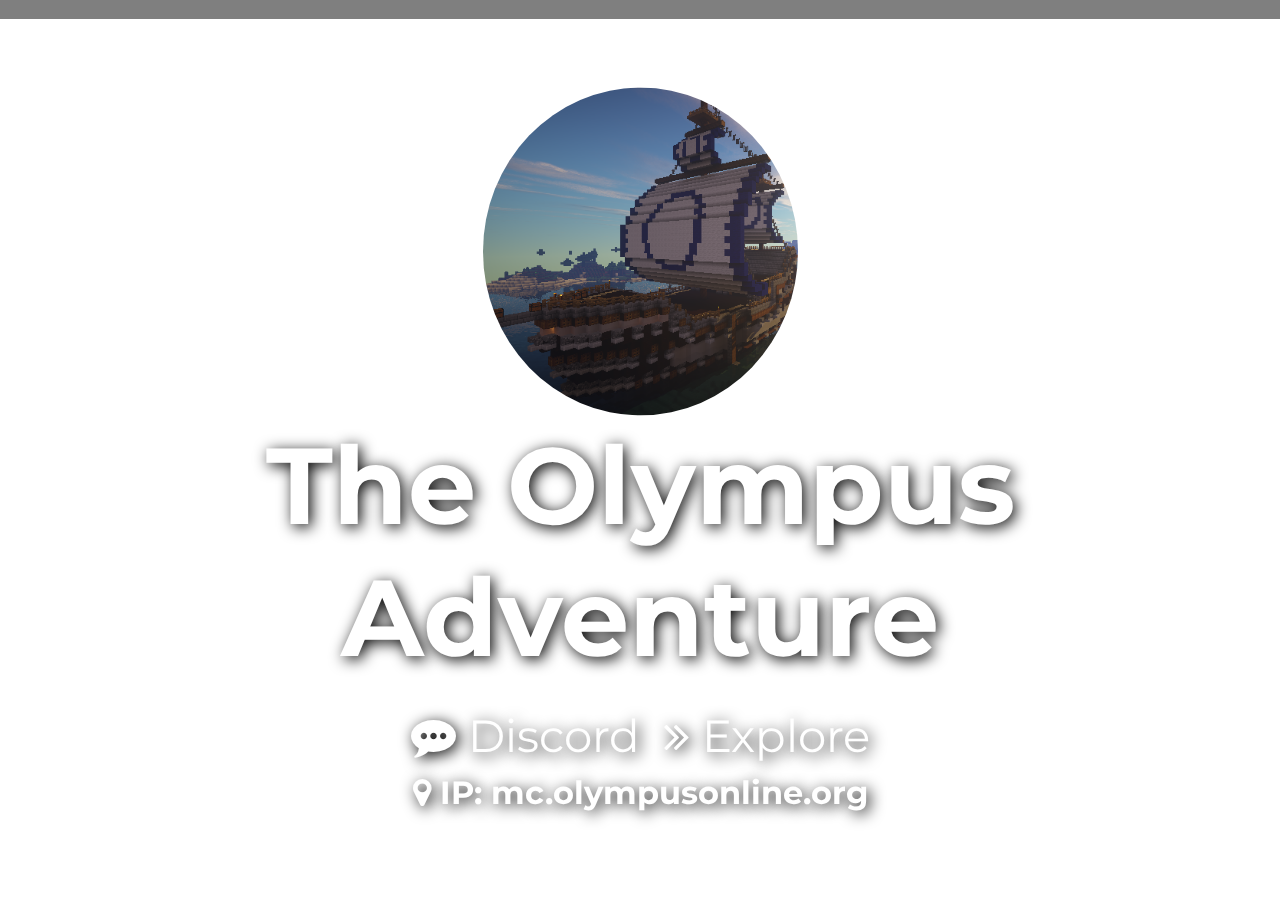
==== index.html @ 89c15035 "landing page updates" ====
<!DOCTYPE html>
<html>
<head>
    <title>Olympus Online 2</title>

    <meta http-equiv="Content-Type" content="text/html; charset=UTF-8"/>
    <meta name="viewport" content="width=device-width, initial-scale=1, maximum-scale=1.0, user-scalable=no"/>
    <meta name="theme-color" content="#2196F3">
    <meta content="OO2" property="og:title" />
    <meta content="Olympus Online - Where Adventure Begins." property="og:description" />
    <meta content="http://olympusonline2.com/images/icon.png" property="og:image" />

    <link rel="shortcut icon" href="favicon.png" type="image/x-icon">
    <link rel="icon" type="image/png" href="../favicon.png">

    <!-- CSS/JS stuff -->
    <link href="https://fonts.googleapis.com/css?family=Montserrat" rel="stylesheet">
    <link rel="stylesheet" href="css/font-awesome.min.css">
    <link href="css/main.css" type="text/css" rel="stylesheet">
</head>
<body>
    <div class="overlay_black">
    <img id="js-bg" src="[data-uri]" alt="">
      <div class="center_page">
        <div class="text-effect">
          <img src="images/logo.png" class="image_title">
          <h1 class="title">The Olympus Adventure</h1>
          <div class="buttons_line">
            <a href="https://discord.gg/axJuNJH" target="_blank" class="linkeffect after"><i class="fa fa-commenting"></i> Discord</a>
              <br>
            <a href="about" class="linkeffect after"><i class="fa fa-angle-double-right"></i> Explore</a>
              <div class="split"></div><br>
            <h1><i class="fa fa-map-marker"></i> IP: mc.olympusonline.org</h1>
          </div>
        </div>
      </div>
      
      <!--<div class="credits text-effect box">
        Created by <a class="url" href="https://github.com/ImthePeach">DakotaMaatman</a>
      </div>-->
    </div>

    <!--Scripts-->
    <script src="js/background.js"></script>
    <!--<script src="js/jquery-3.1.1.min.js"></script>-->
</body>
</html>
---- css/main.css ----
a, html, body, h1, h2, h3, h4, h5, p {
  color: white;
  text-align: center;
  margin: 0;
  font-family: 'Montserrat', sans-serif;
}

body {
  /*background: url('../images/background.png');*/
  background-size: cover;
  background-repeat: no-repeat;
}

video {
  width: 90vmin;
}

.bypass {
  display: block;
}

.split { width: 100%; padding-bottom: 10px; }

.credits {
  padding: 10px;
  position: absolute;
  bottom: 0; right: 0;
  background: rgba(0, 0, 0, 0.7);
  border-radius: 10px 0px 0px 0px;
}

.url,.url:visited,.url:hover,.url:active,.url:hover {
  text-decoration: none;
  color: #14BAE4;
  font-size: 16px;
  padding: 0px;
}

.text-effect {
    text-shadow: 3px 3px 15px black;
    transition: all 0.5s ease;
}

.box {
    background: rgba(0, 0, 0, 0.7);
    border-radius: 10px 0px 0px 0px;
    padding-left: 10px;
    padding-top: 10px;
}

.image_title {
  width: 35vmin;
  border-radius: 100%;
  transition: all 1s ease;
}

.error-text {
  font-size: 10vmin;
  transition: all 0.5s ease;
}

.title {
  font-size: 12vmin;
  padding-bottom: 25px;
  transition: all 0.5s ease;
}

.pacman {
  background: url('../images/404.png');
  background-size: cover;
  background-position: center;
  background-repeat: no-repeat;
}

.overlay_black {
  background: rgba(0, 0, 0, 0.5);
  width: 100%;
  height: 100%;
}

.time {
  font-size: 14vmin;
}

a {
  text-decoration: none;
  color: #14BAE4;
}

.cover {
  min-height: 100%; height: 100%; width: 100%;
  background-color: rgba(27, 33, 51, 0.2);
}

/*.mask {
  position:absolute;
  top:0;
  left:0;
  height:100%;
  width:100%;
  z-index:3;
  background:url(images/videomask.png) repeat center
}*/

.button_line {
  color: white;
  width: 100%;
}

br {
  display: none;
}

.center_page {
  width: 100%;
  position: fixed;
  top: 50%;
  left: 50%;
  transform: translate(-50%, -50%);
}

a,a:visited,a:hover,a:active{
  padding-left: 10px;
  padding-right: 10px;
  -webkit-backface-visibility:hidden;
          backface-visibility:hidden;
    position:relative;
  transition:0.5s color ease;
    text-decoration:none;
    color: white;
    font-size: 5vmin;
}
a:hover{
    color: #14BAE4;
}
a.before:before,a.after:after{
  content: "";
  transition:0.5s all ease;
  -webkit-backface-visibility:hidden;
          backface-visibility:hidden;
  position:absolute;
}
a.before:before{
  top:-0.25em;
}
a.after:after{
  bottom:-0.25em;
}
a.before:before,a.after:after{
  height:5px;
  height:0.35rem;
  width:0;
  background: #14BAE4;
}

a.linkeffect:after {
  left:50%;
  -webkit-transform:translateX(-50%);
          transform:translateX(-50%);
}

a.before:hover:before,a.after:hover:after{
  width:100%;
}

@media screen and (max-width: 500px) {
  .split {
    display: none;
  }

  .image_title {
    width: 50vmin;
  }

  .title {
    font-size: 13vmin;
  }

  linkbreak:before {
    content: "";
  }

  a,a:visited,a:hover,a:active {
    font-size: 7vmin;
  }

  br {
    display: block;
  }
}
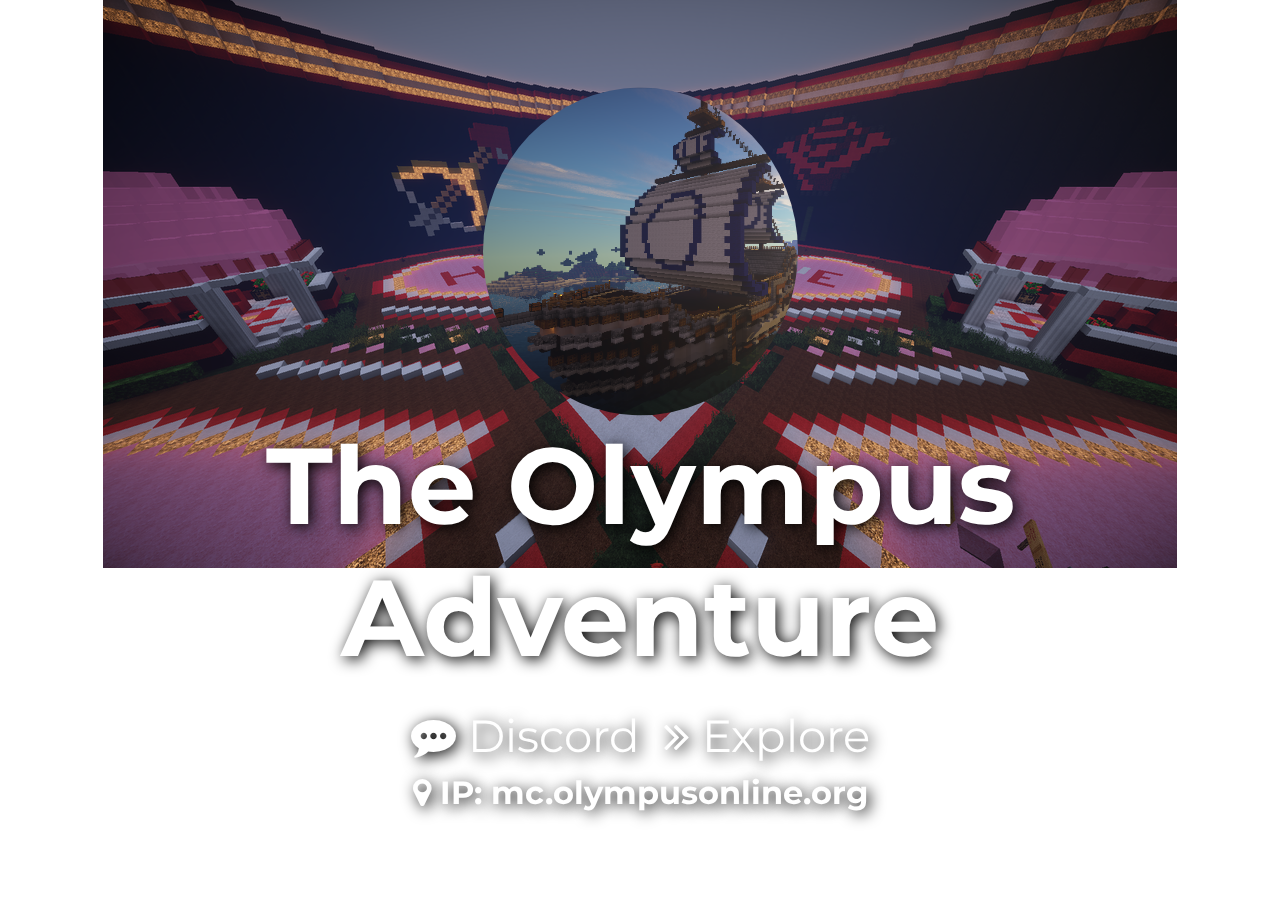
==== commit d746f6d7: "background updates" ====
--- a/index.html
+++ b/index.html
@@ -19,8 +19,8 @@
     <link href="css/main.css" type="text/css" rel="stylesheet">
 </head>
 <body>
+    <img id="js-bg" src="[data-uri]" alt="">
     <div class="overlay_black">
-    <img id="js-bg" src="[data-uri]" alt="">
       <div class="center_page">
         <div class="text-effect">
           <img src="images/logo.png" class="image_title">
@@ -42,6 +42,6 @@
 
     <!--Scripts-->
     <script src="js/background.js"></script>
-    <!--<script src="js/jquery-3.1.1.min.js"></script>-->
+    <script src="js/jquery-3.1.1.min.js"></script>
 </body>
 </html>
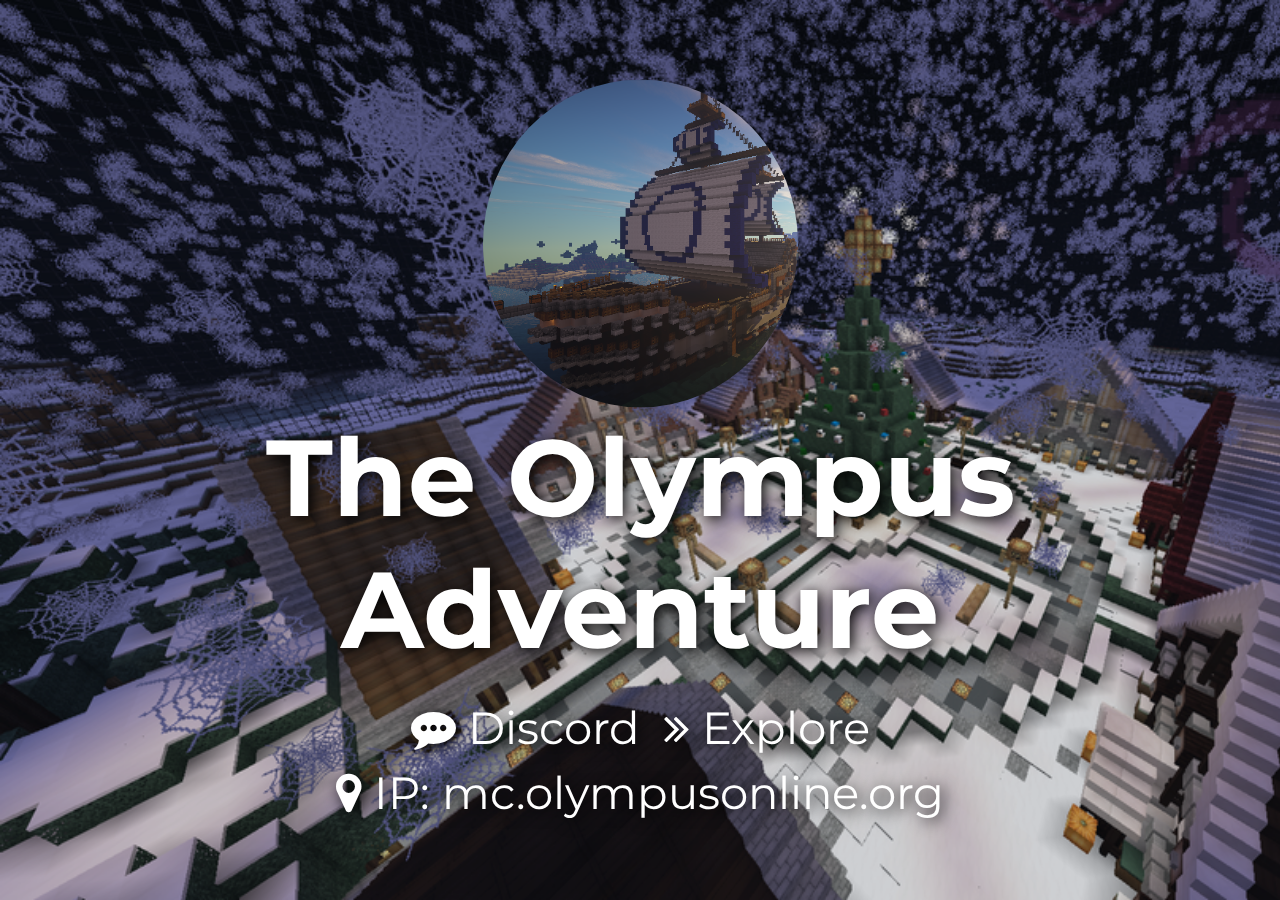
==== commit ff435611: "rip in background" ====
--- a/index.html
+++ b/index.html
@@ -11,7 +11,7 @@
     <meta content="http://olympusonline2.com/images/icon.png" property="og:image" />
 
     <link rel="shortcut icon" href="favicon.png" type="image/x-icon">
-    <link rel="icon" type="image/png" href="../favicon.png">
+    <link rel="icon" type="image/png" href="favicon.png">
 
     <!-- CSS/JS stuff -->
     <link href="https://fonts.googleapis.com/css?family=Montserrat" rel="stylesheet">
@@ -20,25 +20,25 @@
 </head>
 <body>
     <img id="js-bg" src="[data-uri]" alt="">
-    <div class="overlay_black">
-      <div class="center_page">
-        <div class="text-effect">
-          <img src="images/logo.png" class="image_title">
-          <h1 class="title">The Olympus Adventure</h1>
-          <div class="buttons_line">
-            <a href="https://discord.gg/axJuNJH" target="_blank" class="linkeffect after"><i class="fa fa-commenting"></i> Discord</a>
-              <br>
-            <a href="about" class="linkeffect after"><i class="fa fa-angle-double-right"></i> Explore</a>
-              <div class="split"></div><br>
-            <h1><i class="fa fa-map-marker"></i> IP: mc.olympusonline.org</h1>
+      <div class="overlay_black cover">
+        <div class="center_page">
+          <div class="text-effect">
+            <img src="images/logo.png" class="image_title">
+            <h1 class="title">The Olympus Adventure</h1>
+            <div class="buttons_line">
+              <a href="https://discord.gg/axJuNJH" target="_blank" class="linkeffect after"><i class="fa fa-commenting"></i> Discord</a>
+                <br>
+              <a href="about" class="linkeffect after"><i class="fa fa-angle-double-right"></i> Explore</a>
+                <div class="split"></div><br>
+              <a><i class="fa fa-map-marker"></i> IP: mc.olympusonline.org</a>
+            </div>
           </div>
         </div>
+        
+        <!--<div class="credits text-effect box">
+          Created by <a class="url" href="https://github.com/ImthePeach">DakotaMaatman</a>
+        </div>-->
       </div>
-      
-      <!--<div class="credits text-effect box">
-        Created by <a class="url" href="https://github.com/ImthePeach">DakotaMaatman</a>
-      </div>-->
-    </div>
 
     <!--Scripts-->
     <script src="js/background.js"></script>
--- a/css/main.css
+++ b/css/main.css
@@ -85,6 +85,15 @@
 a {
   text-decoration: none;
   color: #14BAE4;
+}
+
+#js-bg, .cover {
+  position: fixed;
+  top: 0; left: 0;
+}
+#js-bg {
+  opacity: 0;
+  transition: opacity 500ms ease-out;
 }
 
 .cover {
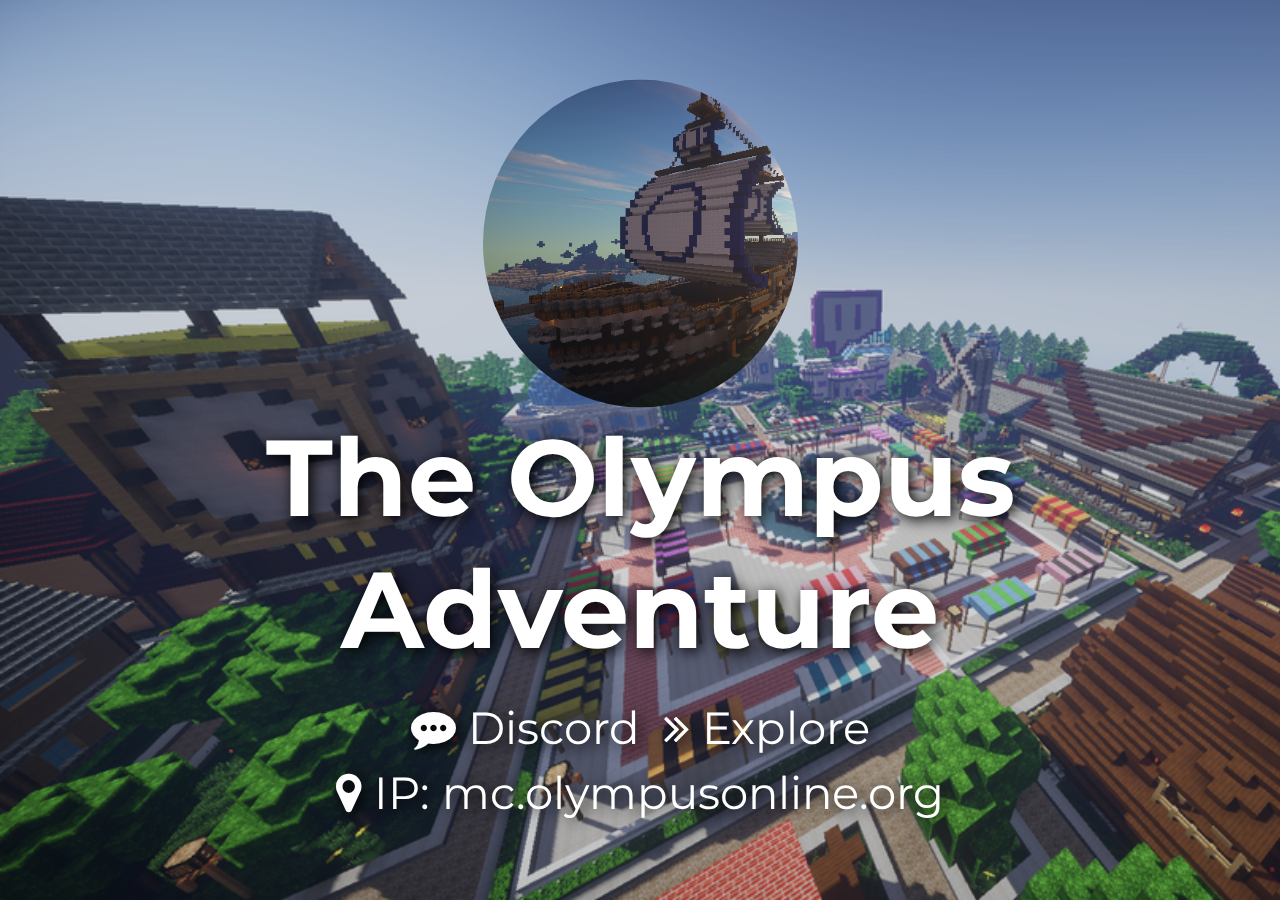
==== commit 9c67b9db: "organization" ====
--- a/index.html
+++ b/index.html
@@ -15,15 +15,15 @@
 
     <!-- CSS/JS stuff -->
     <link href="https://fonts.googleapis.com/css?family=Montserrat" rel="stylesheet">
-    <link rel="stylesheet" href="css/font-awesome.min.css">
-    <link href="css/main.css" type="text/css" rel="stylesheet">
+    <link rel="stylesheet" href="assets/css/font-awesome.min.css">
+    <link href="assets/css/main.css" type="text/css" rel="stylesheet">
 </head>
 <body>
     <img id="js-bg" src="[data-uri]" alt="">
       <div class="overlay_black cover">
         <div class="center_page">
           <div class="text-effect">
-            <img src="images/logo.png" class="image_title">
+            <img src="assets/images/logo.png" class="image_title">
             <h1 class="title">The Olympus Adventure</h1>
             <div class="buttons_line">
               <a href="https://discord.gg/axJuNJH" target="_blank" class="linkeffect after"><i class="fa fa-commenting"></i> Discord</a>
@@ -41,7 +41,7 @@
       </div>
 
     <!--Scripts-->
-    <script src="js/background.js"></script>
-    <script src="js/jquery-3.1.1.min.js"></script>
+    <script src="assets/js/background.js"></script>
+    <script src="assets/js/jquery-3.1.1.min.js"></script>
 </body>
 </html>
--- a/assets/css/main.css
+++ b/assets/css/main.css
@@ -0,0 +1,199 @@
+a, html, body, h1, h2, h3, h4, h5, p {
+  color: white;
+  text-align: center;
+  margin: 0;
+  font-family: 'Montserrat', sans-serif;
+}
+
+body {
+  /*background: url('../images/background.png');*/
+  background-size: cover;
+  background-repeat: no-repeat;
+}
+
+video {
+  width: 90vmin;
+}
+
+.bypass {
+  display: block;
+}
+
+.split { width: 100%; padding-bottom: 10px; }
+
+.credits {
+  padding: 10px;
+  position: absolute;
+  bottom: 0; right: 0;
+  background: rgba(0, 0, 0, 0.7);
+  border-radius: 10px 0px 0px 0px;
+}
+
+.url,.url:visited,.url:hover,.url:active,.url:hover {
+  text-decoration: none;
+  color: #14BAE4;
+  font-size: 16px;
+  padding: 0px;
+}
+
+.text-effect {
+    text-shadow: 3px 3px 15px black;
+    transition: all 0.5s ease;
+}
+
+.box {
+    background: rgba(0, 0, 0, 0.7);
+    border-radius: 10px 0px 0px 0px;
+    padding-left: 10px;
+    padding-top: 10px;
+}
+
+.image_title {
+  width: 35vmin;
+  border-radius: 100%;
+  transition: all 1s ease;
+}
+
+.error-text {
+  font-size: 10vmin;
+  transition: all 0.5s ease;
+}
+
+.title {
+  font-size: 12vmin;
+  padding-bottom: 25px;
+  transition: all 0.5s ease;
+}
+
+.pacman {
+  background: url('../images/404.png');
+  background-size: cover;
+  background-position: center;
+  background-repeat: no-repeat;
+}
+
+.overlay_black {
+  background: rgba(0, 0, 0, 0.5);
+  width: 100%;
+  height: 100%;
+}
+
+.time {
+  font-size: 14vmin;
+}
+
+a {
+  text-decoration: none;
+  color: #14BAE4;
+}
+
+#js-bg, .cover {
+  position: fixed;
+  top: 0; left: 0;
+}
+#js-bg {
+  opacity: 0;
+  transition: opacity 500ms ease-out;
+}
+
+.cover {
+  min-height: 100%; height: 100%; width: 100%;
+  background-color: rgba(27, 33, 51, 0.2);
+}
+
+/*.mask {
+  position:absolute;
+  top:0;
+  left:0;
+  height:100%;
+  width:100%;
+  z-index:3;
+  background:url(images/videomask.png) repeat center
+}*/
+
+.button_line {
+  color: white;
+  width: 100%;
+}
+
+br {
+  display: none;
+}
+
+.center_page {
+  width: 100%;
+  position: fixed;
+  top: 50%;
+  left: 50%;
+  transform: translate(-50%, -50%);
+}
+
+a,a:visited,a:hover,a:active{
+  padding-left: 10px;
+  padding-right: 10px;
+  -webkit-backface-visibility:hidden;
+          backface-visibility:hidden;
+    position:relative;
+  transition:0.5s color ease;
+    text-decoration:none;
+    color: white;
+    font-size: 5vmin;
+}
+a:hover{
+    color: #14BAE4;
+}
+a.before:before,a.after:after{
+  content: "";
+  transition:0.5s all ease;
+  -webkit-backface-visibility:hidden;
+          backface-visibility:hidden;
+  position:absolute;
+}
+a.before:before{
+  top:-0.25em;
+}
+a.after:after{
+  bottom:-0.25em;
+}
+a.before:before,a.after:after{
+  height:5px;
+  height:0.35rem;
+  width:0;
+  background: #14BAE4;
+}
+
+a.linkeffect:after {
+  left:50%;
+  -webkit-transform:translateX(-50%);
+          transform:translateX(-50%);
+}
+
+a.before:hover:before,a.after:hover:after{
+  width:100%;
+}
+
+@media screen and (max-width: 500px) {
+  .split {
+    display: none;
+  }
+
+  .image_title {
+    width: 50vmin;
+  }
+
+  .title {
+    font-size: 13vmin;
+  }
+
+  linkbreak:before {
+    content: "";
+  }
+
+  a,a:visited,a:hover,a:active {
+    font-size: 7vmin;
+  }
+
+  br {
+    display: block;
+  }
+}
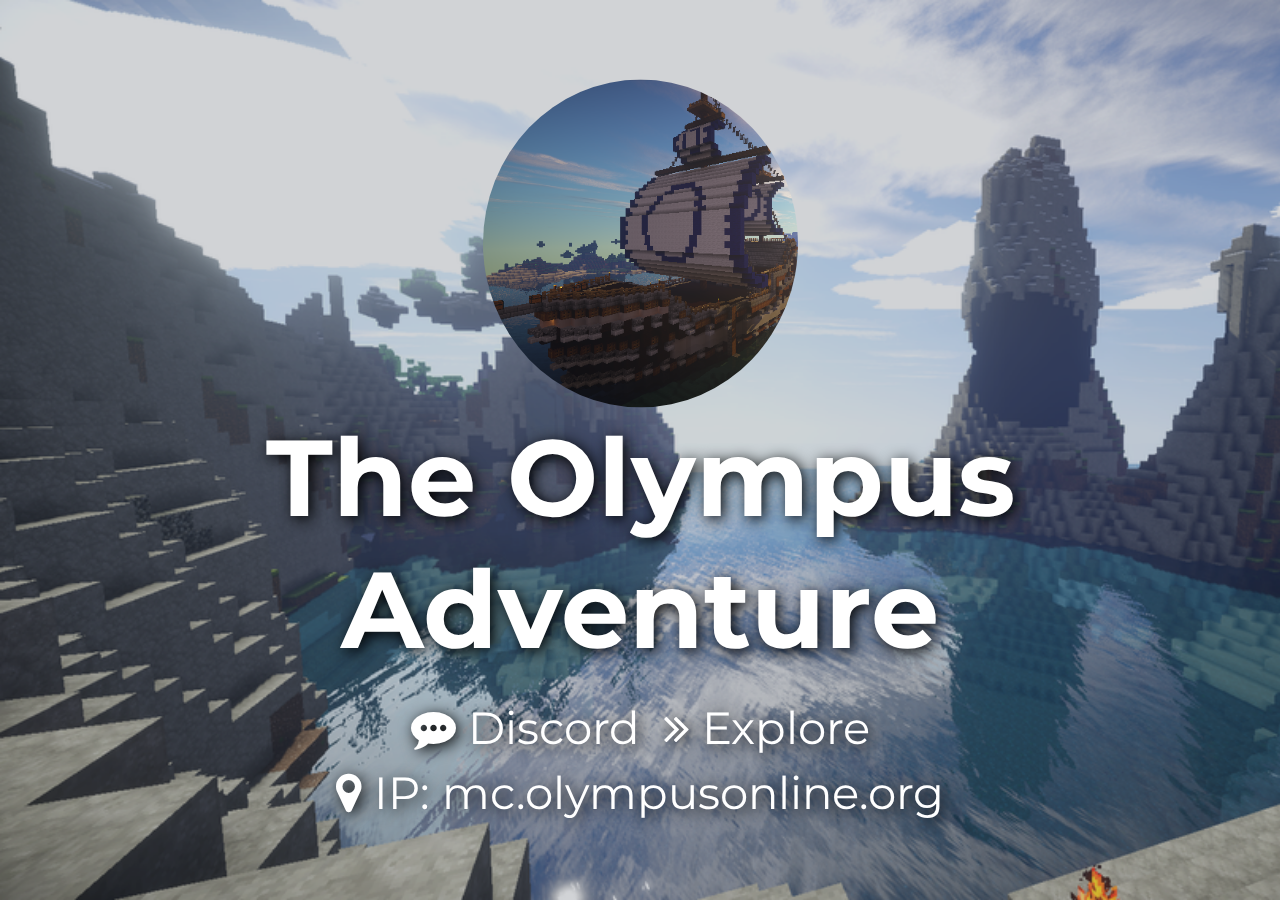
==== commit ab51ab2a: "hope it works" ====
--- a/index.html
+++ b/index.html
@@ -8,22 +8,22 @@
     <meta name="theme-color" content="#2196F3">
     <meta content="OO2" property="og:title" />
     <meta content="Olympus Online - Where Adventure Begins." property="og:description" />
-    <meta content="http://olympusonline2.com/images/icon.png" property="og:image" />
+    <meta content="http://olympusonline2.com/_assets/images/icon.png" property="og:image" />
 
     <link rel="shortcut icon" href="favicon.png" type="image/x-icon">
-    <link rel="icon" type="image/png" href="favicon.png">
+    <link rel="icon" type="image/png" href="_assets/favicon.png">
 
     <!-- CSS/JS stuff -->
     <link href="https://fonts.googleapis.com/css?family=Montserrat" rel="stylesheet">
-    <link rel="stylesheet" href="assets/css/font-awesome.min.css">
-    <link href="assets/css/main.css" type="text/css" rel="stylesheet">
+    <link rel="stylesheet" href="/_assets/css/font-awesome.min.css">
+    <link href="/_assets/css/main.css" type="text/css" rel="stylesheet">
 </head>
 <body>
     <img id="js-bg" src="[data-uri]" alt="">
       <div class="overlay_black cover">
         <div class="center_page">
           <div class="text-effect">
-            <img src="assets/images/logo.png" class="image_title">
+            <img src="/_assets/images/logo.png" class="image_title">
             <h1 class="title">The Olympus Adventure</h1>
             <div class="buttons_line">
               <a href="https://discord.gg/axJuNJH" target="_blank" class="linkeffect after"><i class="fa fa-commenting"></i> Discord</a>
@@ -41,7 +41,7 @@
       </div>
 
     <!--Scripts-->
-    <script src="assets/js/background.js"></script>
-    <script src="assets/js/jquery-3.1.1.min.js"></script>
+    <script src="/_assets/js/background.js"></script>
+    <script src="/_assets/js/jquery-3.1.1.min.js"></script>
 </body>
 </html>
--- a/_assets/css/main.css
+++ b/_assets/css/main.css
@@ -0,0 +1,199 @@
+a, html, body, h1, h2, h3, h4, h5, p {
+  color: white;
+  text-align: center;
+  margin: 0;
+  font-family: 'Montserrat', sans-serif;
+}
+
+body {
+  /*background: url('../images/background.png');*/
+  background-size: cover;
+  background-repeat: no-repeat;
+}
+
+video {
+  width: 90vmin;
+}
+
+.bypass {
+  display: block;
+}
+
+.split { width: 100%; padding-bottom: 10px; }
+
+.credits {
+  padding: 10px;
+  position: absolute;
+  bottom: 0; right: 0;
+  background: rgba(0, 0, 0, 0.7);
+  border-radius: 10px 0px 0px 0px;
+}
+
+.url,.url:visited,.url:hover,.url:active,.url:hover {
+  text-decoration: none;
+  color: #14BAE4;
+  font-size: 16px;
+  padding: 0px;
+}
+
+.text-effect {
+    text-shadow: 3px 3px 15px black;
+    transition: all 0.5s ease;
+}
+
+.box {
+    background: rgba(0, 0, 0, 0.7);
+    border-radius: 10px 0px 0px 0px;
+    padding-left: 10px;
+    padding-top: 10px;
+}
+
+.image_title {
+  width: 35vmin;
+  border-radius: 100%;
+  transition: all 1s ease;
+}
+
+.error-text {
+  font-size: 10vmin;
+  transition: all 0.5s ease;
+}
+
+.title {
+  font-size: 12vmin;
+  padding-bottom: 25px;
+  transition: all 0.5s ease;
+}
+
+.pacman {
+  background: url('../images/404.png');
+  background-size: cover;
+  background-position: center;
+  background-repeat: no-repeat;
+}
+
+.overlay_black {
+  background: rgba(0, 0, 0, 0.5);
+  width: 100%;
+  height: 100%;
+}
+
+.time {
+  font-size: 14vmin;
+}
+
+a {
+  text-decoration: none;
+  color: #14BAE4;
+}
+
+#js-bg, .cover {
+  position: fixed;
+  top: 0; left: 0;
+}
+#js-bg {
+  opacity: 0;
+  transition: opacity 500ms ease-out;
+}
+
+.cover {
+  min-height: 100%; height: 100%; width: 100%;
+  background-color: rgba(27, 33, 51, 0.2);
+}
+
+/*.mask {
+  position:absolute;
+  top:0;
+  left:0;
+  height:100%;
+  width:100%;
+  z-index:3;
+  background:url(images/videomask.png) repeat center
+}*/
+
+.button_line {
+  color: white;
+  width: 100%;
+}
+
+br {
+  display: none;
+}
+
+.center_page {
+  width: 100%;
+  position: fixed;
+  top: 50%;
+  left: 50%;
+  transform: translate(-50%, -50%);
+}
+
+a,a:visited,a:hover,a:active{
+  padding-left: 10px;
+  padding-right: 10px;
+  -webkit-backface-visibility:hidden;
+          backface-visibility:hidden;
+    position:relative;
+  transition:0.5s color ease;
+    text-decoration:none;
+    color: white;
+    font-size: 5vmin;
+}
+a:hover{
+    color: #14BAE4;
+}
+a.before:before,a.after:after{
+  content: "";
+  transition:0.5s all ease;
+  -webkit-backface-visibility:hidden;
+          backface-visibility:hidden;
+  position:absolute;
+}
+a.before:before{
+  top:-0.25em;
+}
+a.after:after{
+  bottom:-0.25em;
+}
+a.before:before,a.after:after{
+  height:5px;
+  height:0.35rem;
+  width:0;
+  background: #14BAE4;
+}
+
+a.linkeffect:after {
+  left:50%;
+  -webkit-transform:translateX(-50%);
+          transform:translateX(-50%);
+}
+
+a.before:hover:before,a.after:hover:after{
+  width:100%;
+}
+
+@media screen and (max-width: 500px) {
+  .split {
+    display: none;
+  }
+
+  .image_title {
+    width: 50vmin;
+  }
+
+  .title {
+    font-size: 13vmin;
+  }
+
+  linkbreak:before {
+    content: "";
+  }
+
+  a,a:visited,a:hover,a:active {
+    font-size: 7vmin;
+  }
+
+  br {
+    display: block;
+  }
+}
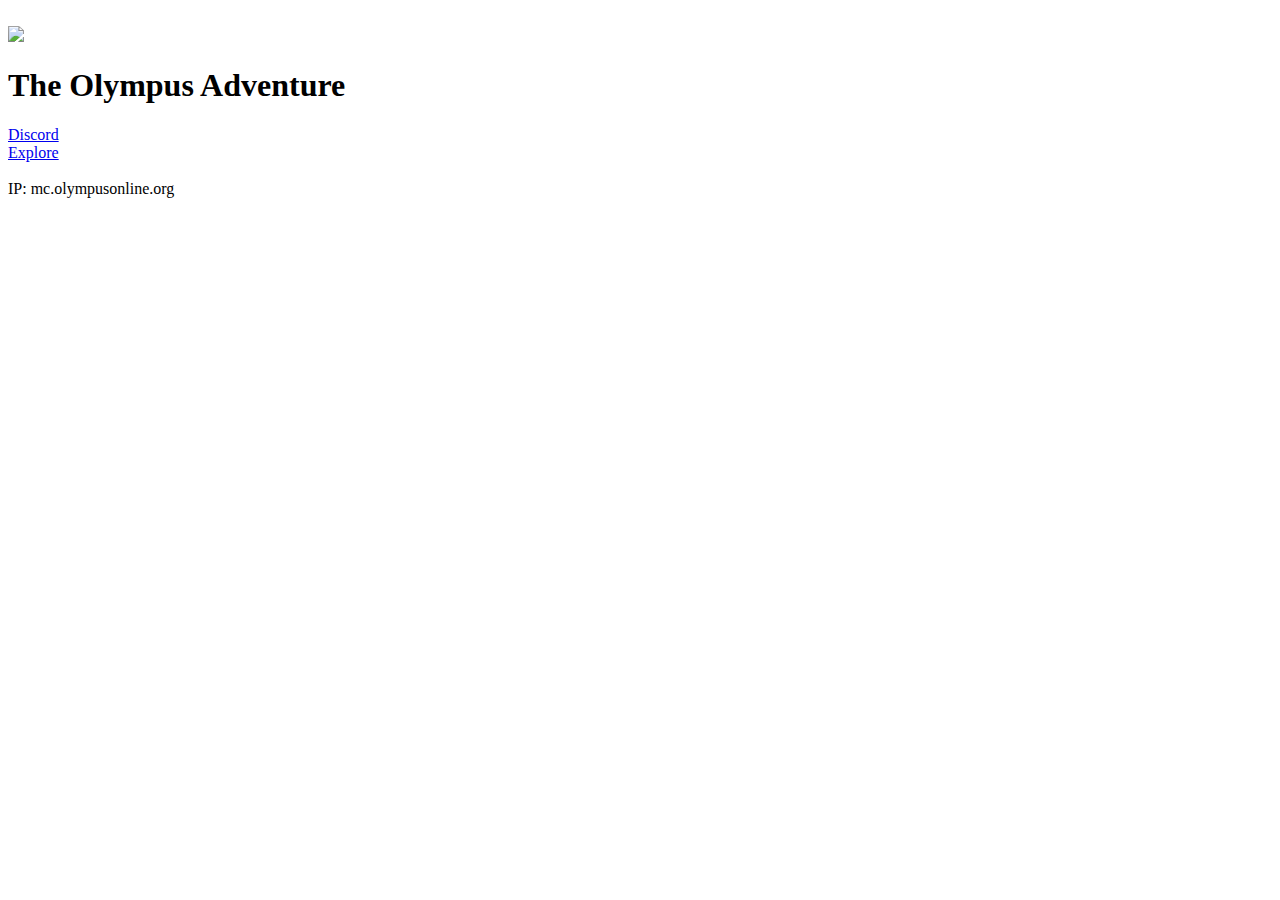
==== commit d77f0862: "ok fixed it" ====
--- a/index.html
+++ b/index.html
@@ -15,15 +15,15 @@
 
     <!-- CSS/JS stuff -->
     <link href="https://fonts.googleapis.com/css?family=Montserrat" rel="stylesheet">
-    <link rel="stylesheet" href="/_assets/css/font-awesome.min.css">
-    <link href="/_assets/css/main.css" type="text/css" rel="stylesheet">
+    <link rel="stylesheet" href="/OO2-website/_assets/css/font-awesome.min.css">
+    <link href="/OO2-website/_assets/css/main.css" type="text/css" rel="stylesheet">
 </head>
 <body>
     <img id="js-bg" src="[data-uri]" alt="">
       <div class="overlay_black cover">
         <div class="center_page">
           <div class="text-effect">
-            <img src="/_assets/images/logo.png" class="image_title">
+            <img src="/OO2-website/_assets/images/logo.png" class="image_title">
             <h1 class="title">The Olympus Adventure</h1>
             <div class="buttons_line">
               <a href="https://discord.gg/axJuNJH" target="_blank" class="linkeffect after"><i class="fa fa-commenting"></i> Discord</a>
@@ -41,7 +41,7 @@
       </div>
 
     <!--Scripts-->
-    <script src="/_assets/js/background.js"></script>
-    <script src="/_assets/js/jquery-3.1.1.min.js"></script>
+    <script src="/OO2-website/_assets/js/background.js"></script>
+    <script src="/OO2-website/_assets/js/jquery-3.1.1.min.js"></script>
 </body>
 </html>
